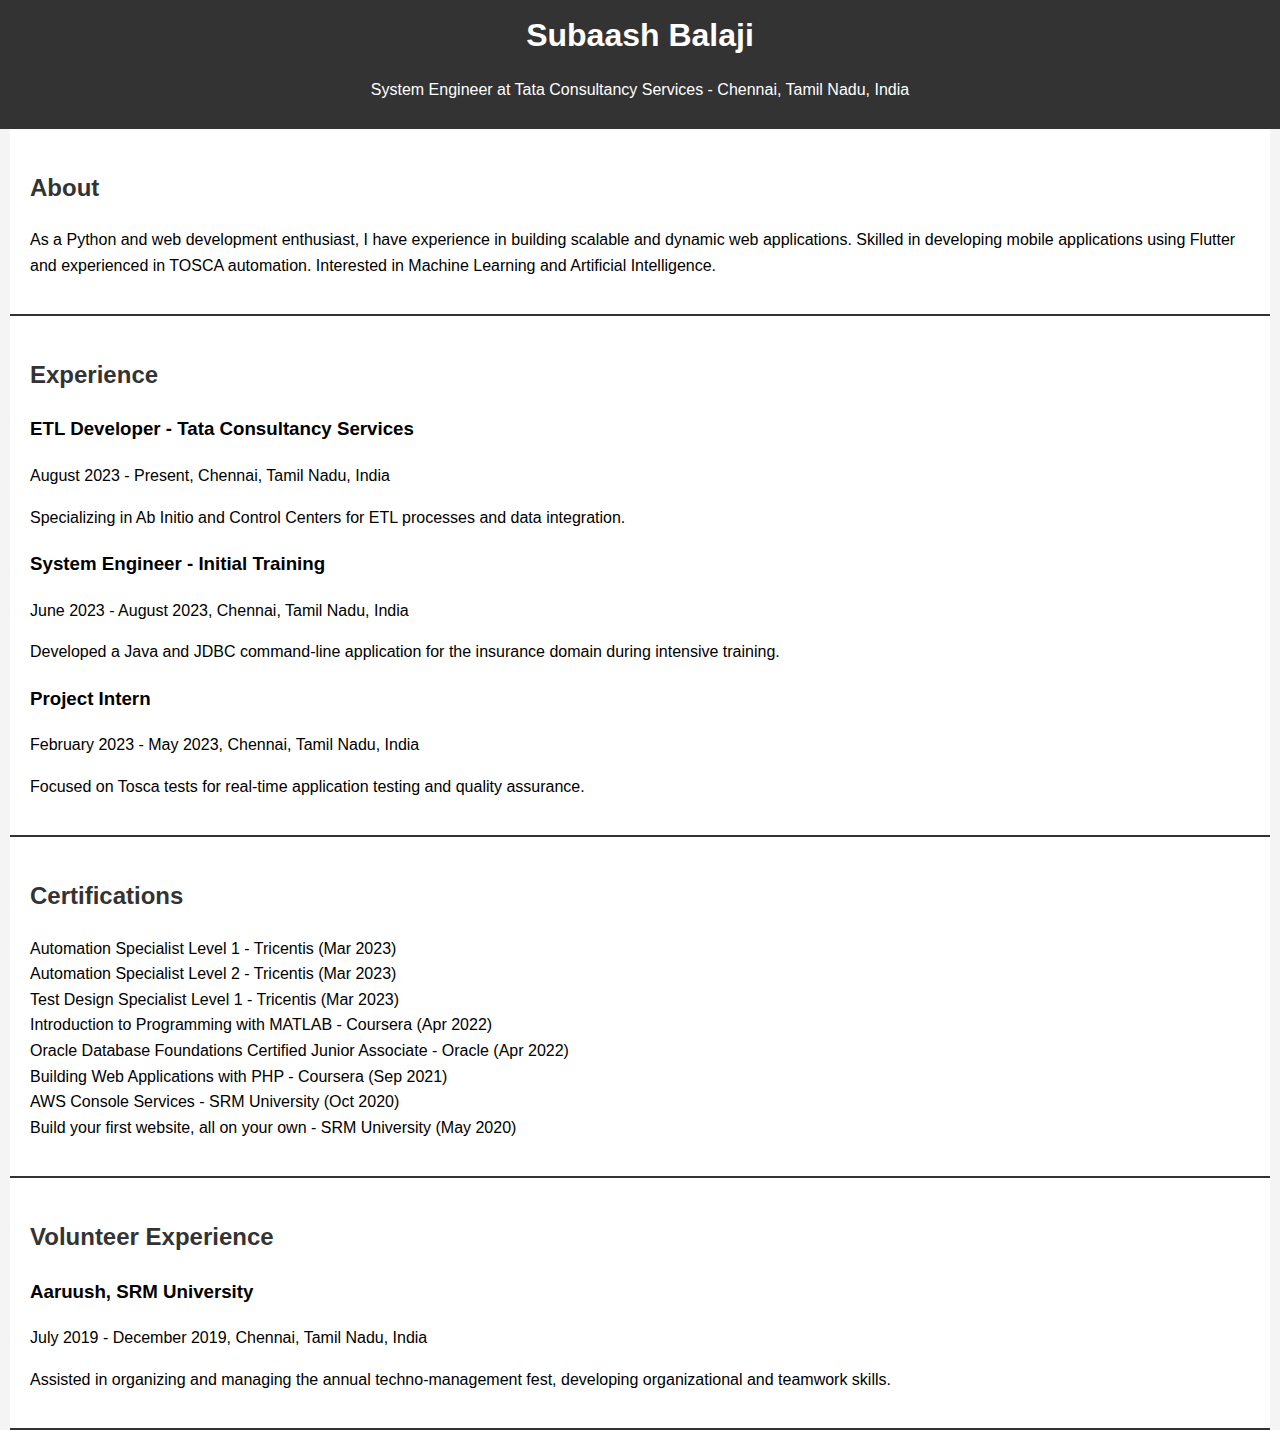
==== index.html @ b6aaf57f "Add files via upload" ====
<!DOCTYPE html>
<html lang="en">
<head>
    <meta charset="UTF-8">
    <meta name="viewport" content="width=device-width, initial-scale=1.0">
    <title>Subaash Balaji's Portfolio</title>
    <link rel="stylesheet" href="styles.css">
</head>
<body>
    <header>
        <h1>Subaash Balaji</h1>
        <p>System Engineer at Tata Consultancy Services - Chennai, Tamil Nadu, India</p>
    </header>
    <section id="about">
        <h2>About</h2>
        <p>As a Python and web development enthusiast, I have experience in building scalable and dynamic web applications. Skilled in developing mobile applications using Flutter and experienced in TOSCA automation. Interested in Machine Learning and Artificial Intelligence.</p>
    </section>
    <section id="experience">
        <h2>Experience</h2>
        <h3>ETL Developer - Tata Consultancy Services</h3>
        <p>August 2023 - Present, Chennai, Tamil Nadu, India</p>
        <p>Specializing in Ab Initio and Control Centers for ETL processes and data integration.</p>

        <h3>System Engineer - Initial Training</h3>
        <p>June 2023 - August 2023, Chennai, Tamil Nadu, India</p>
        <p>Developed a Java and JDBC command-line application for the insurance domain during intensive training.</p>

        <h3>Project Intern</h3>
        <p>February 2023 - May 2023, Chennai, Tamil Nadu, India</p>
        <p>Focused on Tosca tests for real-time application testing and quality assurance.</p>
    </section>
    <section id="certifications">
        <h2>Certifications</h2>
        <ul>
            <li>Automation Specialist Level 1 - Tricentis (Mar 2023)</li>
            <li>Automation Specialist Level 2 - Tricentis (Mar 2023)</li>
            <li>Test Design Specialist Level 1 - Tricentis (Mar 2023)</li>
            <li>Introduction to Programming with MATLAB - Coursera (Apr 2022)</li>
            <li>Oracle Database Foundations Certified Junior Associate - Oracle (Apr 2022)</li>
            <li>Building Web Applications with PHP - Coursera (Sep 2021)</li>
            <li>AWS Console Services - SRM University (Oct 2020)</li>
            <li>Build your first website, all on your own - SRM University (May 2020)</li>
        </ul>
    </section>
    <section id="volunteer">
        <h2>Volunteer Experience</h2>
        <h3>Aaruush, SRM University</h3>
        <p>July 2019 - December 2019, Chennai, Tamil Nadu, India</p>
        <p>Assisted in organizing and managing the annual techno-management fest, developing organizational and teamwork skills.</p>
    </section>
</body>
</html>
---- styles.css ----
/* styles.css */
body {
    font-family: Arial, sans-serif;
    line-height: 1.6;
    margin: 0;
    padding: 0;
    background: #f4f4f4;
}

header {
    background: #333;
    color: #fff;
    padding: 10px 20px;
    text-align: center;
}

header h1 {
    margin: 0;
}

section {
    padding: 20px;
    margin: 0 10px;
    background: #fff;
    border-bottom: 2px solid #333;
}

h2 {
    color: #333;
}

ul {
    list-style-type: none;
    padding: 0;
}
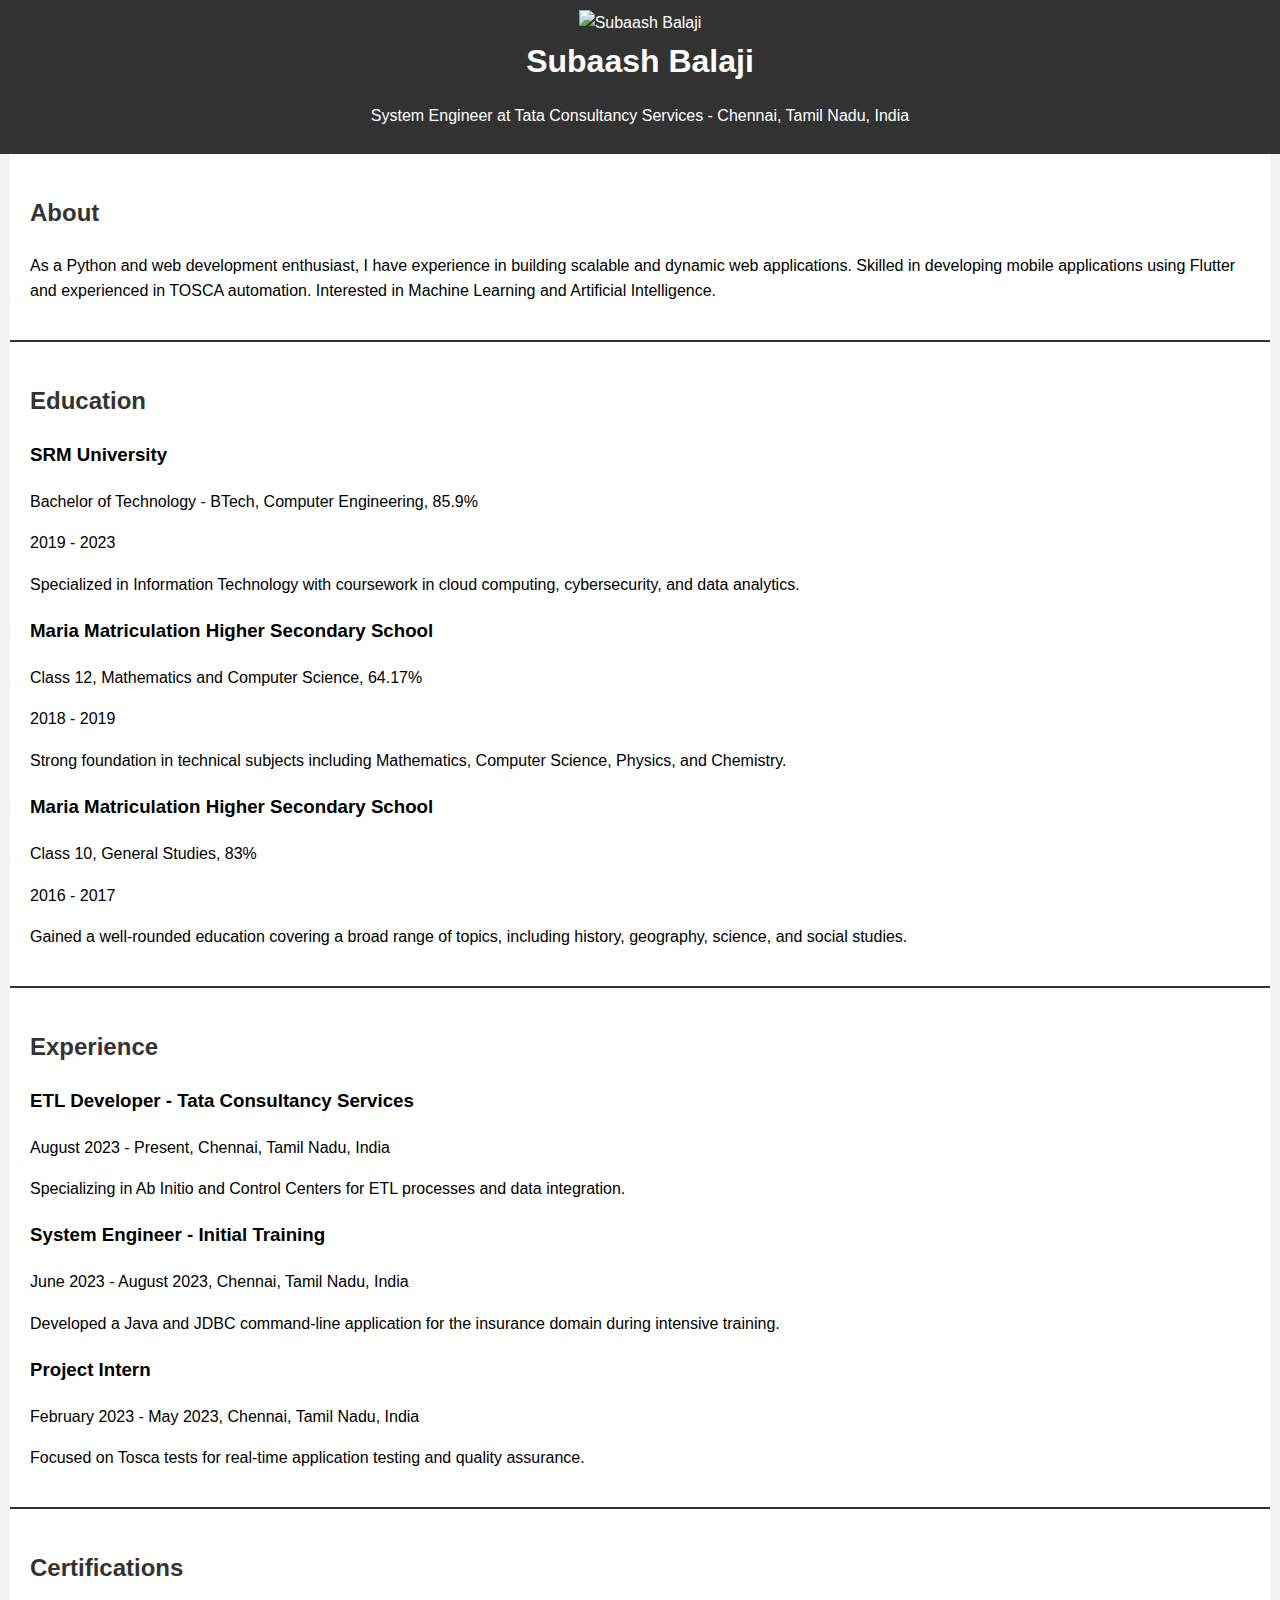
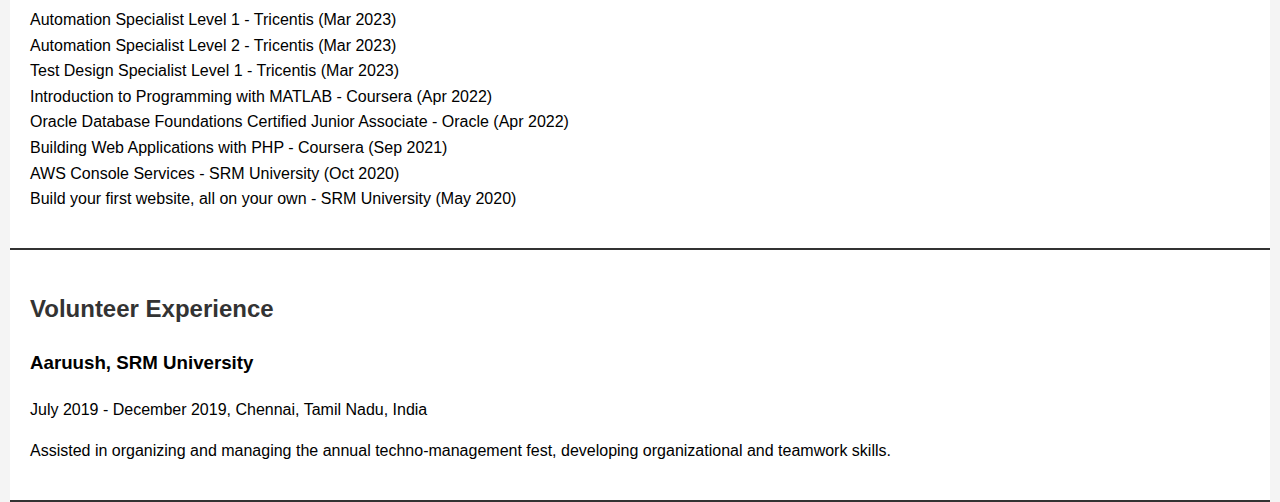
==== commit c701f946: "index.html" ====
--- a/index.html
+++ b/index.html
@@ -8,6 +8,7 @@
 </head>
 <body>
     <header>
+        <img src="path_to_your_photo.jpg" alt="Subaash Balaji" class="profile-photo">
         <h1>Subaash Balaji</h1>
         <p>System Engineer at Tata Consultancy Services - Chennai, Tamil Nadu, India</p>
     </header>
@@ -15,19 +16,44 @@
         <h2>About</h2>
         <p>As a Python and web development enthusiast, I have experience in building scalable and dynamic web applications. Skilled in developing mobile applications using Flutter and experienced in TOSCA automation. Interested in Machine Learning and Artificial Intelligence.</p>
     </section>
+    <section id="education">
+        <h2>Education</h2>
+        <div class="education-block">
+            <h3>SRM University</h3>
+            <p>Bachelor of Technology - BTech, Computer Engineering, 85.9%</p>
+            <p>2019 - 2023</p>
+            <p>Specialized in Information Technology with coursework in cloud computing, cybersecurity, and data analytics.</p>
+        </div>
+        <div class="education-block">
+            <h3>Maria Matriculation Higher Secondary School</h3>
+            <p>Class 12, Mathematics and Computer Science, 64.17%</p>
+            <p>2018 - 2019</p>
+            <p>Strong foundation in technical subjects including Mathematics, Computer Science, Physics, and Chemistry.</p>
+        </div>
+        <div class="education-block">
+            <h3>Maria Matriculation Higher Secondary School</h3>
+            <p>Class 10, General Studies, 83%</p>
+            <p>2016 - 2017</p>
+            <p>Gained a well-rounded education covering a broad range of topics, including history, geography, science, and social studies.</p>
+        </div>
+    </section>
     <section id="experience">
         <h2>Experience</h2>
-        <h3>ETL Developer - Tata Consultancy Services</h3>
-        <p>August 2023 - Present, Chennai, Tamil Nadu, India</p>
-        <p>Specializing in Ab Initio and Control Centers for ETL processes and data integration.</p>
-
-        <h3>System Engineer - Initial Training</h3>
-        <p>June 2023 - August 2023, Chennai, Tamil Nadu, India</p>
-        <p>Developed a Java and JDBC command-line application for the insurance domain during intensive training.</p>
-
-        <h3>Project Intern</h3>
-        <p>February 2023 - May 2023, Chennai, Tamil Nadu, India</p>
-        <p>Focused on Tosca tests for real-time application testing and quality assurance.</p>
+        <div class="job">
+            <h3>ETL Developer - Tata Consultancy Services</h3>
+            <p>August 2023 - Present, Chennai, Tamil Nadu, India</p>
+            <p>Specializing in Ab Initio and Control Centers for ETL processes and data integration.</p>
+        </div>
+        <div class="job">
+            <h3>System Engineer - Initial Training</h3>
+            <p>June 2023 - August 2023, Chennai, Tamil Nadu, India</p>
+            <p>Developed a Java and JDBC command-line application for the insurance domain during intensive training.</p>
+        </div>
+        <div class="job">
+            <h3>Project Intern</h3>
+            <p>February 2023 - May 2023, Chennai, Tamil Nadu, India</p>
+            <p>Focused on Tosca tests for real-time application testing and quality assurance.</p>
+        </div>
     </section>
     <section id="certifications">
         <h2>Certifications</h2>
@@ -44,9 +70,11 @@
     </section>
     <section id="volunteer">
         <h2>Volunteer Experience</h2>
-        <h3>Aaruush, SRM University</h3>
-        <p>July 2019 - December 2019, Chennai, Tamil Nadu, India</p>
-        <p>Assisted in organizing and managing the annual techno-management fest, developing organizational and teamwork skills.</p>
+        <div class="volunteer">
+            <h3>Aaruush, SRM University</h3>
+            <p>July 2019 - December 2019, Chennai, Tamil Nadu, India</p>
+            <p>Assisted in organizing and managing the annual techno-management fest, developing organizational and teamwork skills.</p>
+        </div>
     </section>
 </body>
 </html>
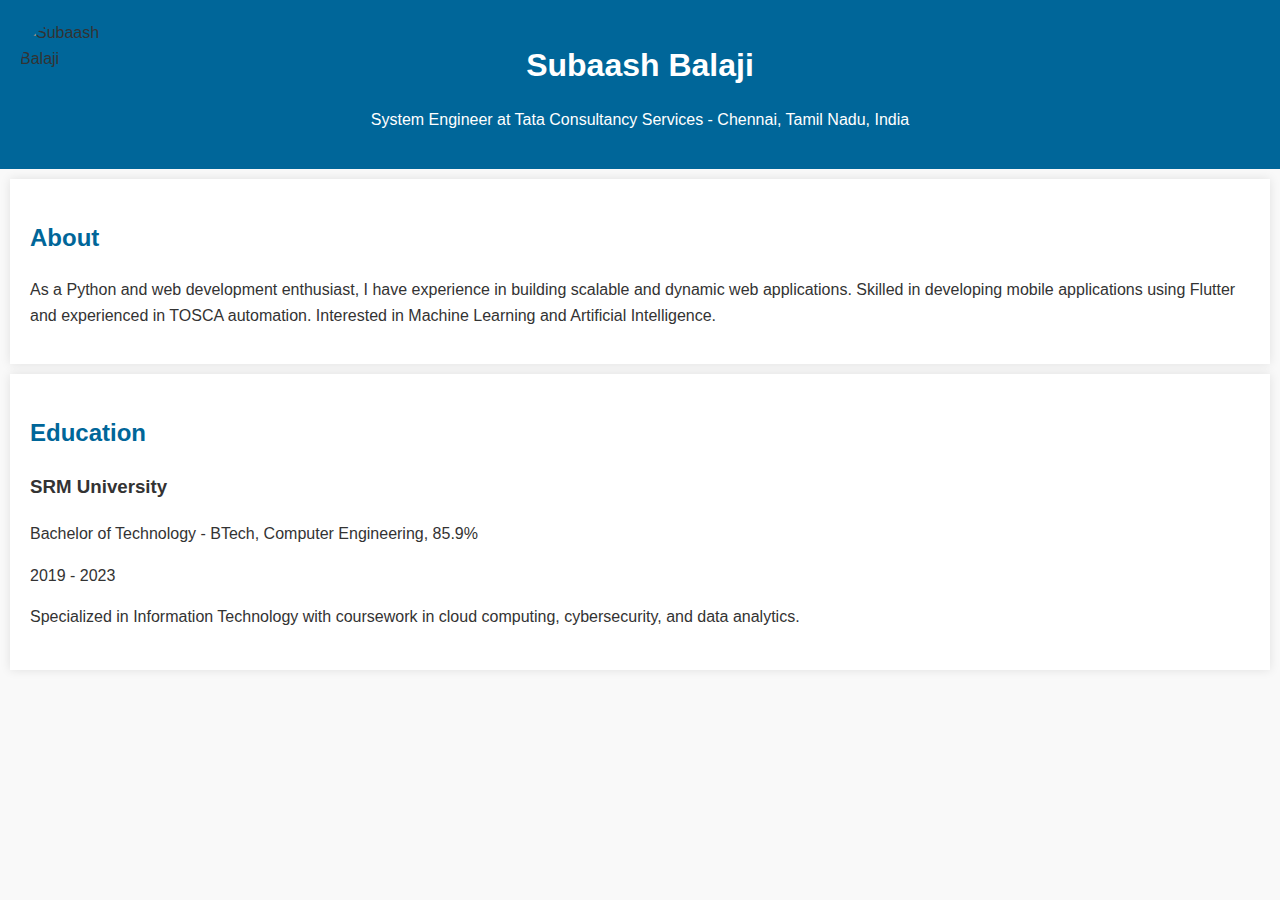
==== commit c32dff38: "index.html" ====
--- a/index.html
+++ b/index.html
@@ -8,11 +8,11 @@
 </head>
 <body>
     <header>
-        <img src="path_to_your_photo.jpg" alt="Subaash Balaji" class="profile-photo">
         <h1>Subaash Balaji</h1>
         <p>System Engineer at Tata Consultancy Services - Chennai, Tamil Nadu, India</p>
     </header>
     <section id="about">
+        <img src="path_to_your_photo.jpg" alt="Subaash Balaji" class="profile-photo">
         <h2>About</h2>
         <p>As a Python and web development enthusiast, I have experience in building scalable and dynamic web applications. Skilled in developing mobile applications using Flutter and experienced in TOSCA automation. Interested in Machine Learning and Artificial Intelligence.</p>
     </section>
@@ -24,57 +24,7 @@
             <p>2019 - 2023</p>
             <p>Specialized in Information Technology with coursework in cloud computing, cybersecurity, and data analytics.</p>
         </div>
-        <div class="education-block">
-            <h3>Maria Matriculation Higher Secondary School</h3>
-            <p>Class 12, Mathematics and Computer Science, 64.17%</p>
-            <p>2018 - 2019</p>
-            <p>Strong foundation in technical subjects including Mathematics, Computer Science, Physics, and Chemistry.</p>
-        </div>
-        <div class="education-block">
-            <h3>Maria Matriculation Higher Secondary School</h3>
-            <p>Class 10, General Studies, 83%</p>
-            <p>2016 - 2017</p>
-            <p>Gained a well-rounded education covering a broad range of topics, including history, geography, science, and social studies.</p>
-        </div>
     </section>
-    <section id="experience">
-        <h2>Experience</h2>
-        <div class="job">
-            <h3>ETL Developer - Tata Consultancy Services</h3>
-            <p>August 2023 - Present, Chennai, Tamil Nadu, India</p>
-            <p>Specializing in Ab Initio and Control Centers for ETL processes and data integration.</p>
-        </div>
-        <div class="job">
-            <h3>System Engineer - Initial Training</h3>
-            <p>June 2023 - August 2023, Chennai, Tamil Nadu, India</p>
-            <p>Developed a Java and JDBC command-line application for the insurance domain during intensive training.</p>
-        </div>
-        <div class="job">
-            <h3>Project Intern</h3>
-            <p>February 2023 - May 2023, Chennai, Tamil Nadu, India</p>
-            <p>Focused on Tosca tests for real-time application testing and quality assurance.</p>
-        </div>
-    </section>
-    <section id="certifications">
-        <h2>Certifications</h2>
-        <ul>
-            <li>Automation Specialist Level 1 - Tricentis (Mar 2023)</li>
-            <li>Automation Specialist Level 2 - Tricentis (Mar 2023)</li>
-            <li>Test Design Specialist Level 1 - Tricentis (Mar 2023)</li>
-            <li>Introduction to Programming with MATLAB - Coursera (Apr 2022)</li>
-            <li>Oracle Database Foundations Certified Junior Associate - Oracle (Apr 2022)</li>
-            <li>Building Web Applications with PHP - Coursera (Sep 2021)</li>
-            <li>AWS Console Services - SRM University (Oct 2020)</li>
-            <li>Build your first website, all on your own - SRM University (May 2020)</li>
-        </ul>
-    </section>
-    <section id="volunteer">
-        <h2>Volunteer Experience</h2>
-        <div class="volunteer">
-            <h3>Aaruush, SRM University</h3>
-            <p>July 2019 - December 2019, Chennai, Tamil Nadu, India</p>
-            <p>Assisted in organizing and managing the annual techno-management fest, developing organizational and teamwork skills.</p>
-        </div>
-    </section>
+    <!-- Additional sections for experience, certifications, and volunteer work -->
 </body>
 </html>
--- a/styles.css
+++ b/styles.css
@@ -1,35 +1,51 @@
 /* styles.css */
 body {
-    font-family: Arial, sans-serif;
+    font-family: 'Segoe UI', Tahoma, Geneva, Verdana, sans-serif;
     line-height: 1.6;
     margin: 0;
     padding: 0;
-    background: #f4f4f4;
+    background: #f9f9f9;
+    color: #333;
 }
 
 header {
-    background: #333;
-    color: #fff;
-    padding: 10px 20px;
+    background: #006699;
+    color: #ffffff;
+    padding: 20px 10px;
     text-align: center;
+    position: relative;
+}
+
+.profile-photo {
+    width: 100px;
+    height: 100px;
+    border-radius: 50%;
+    position: absolute;
+    top: 20px;
+    left: 20px;
 }
 
 header h1 {
     margin: 0;
+    padding-top: 20px;
 }
 
 section {
     padding: 20px;
-    margin: 0 10px;
-    background: #fff;
-    border-bottom: 2px solid #333;
+    margin: 10px;
+    background: #ffffff;
+    box-shadow: 0 0 10px rgba(0,0,0,0.1);
 }
 
 h2 {
-    color: #333;
+    color: #006699;
 }
 
 ul {
     list-style-type: none;
     padding: 0;
 }
+
+.education-block, .job, .volunteer {
+    margin-bottom: 20px;
+}
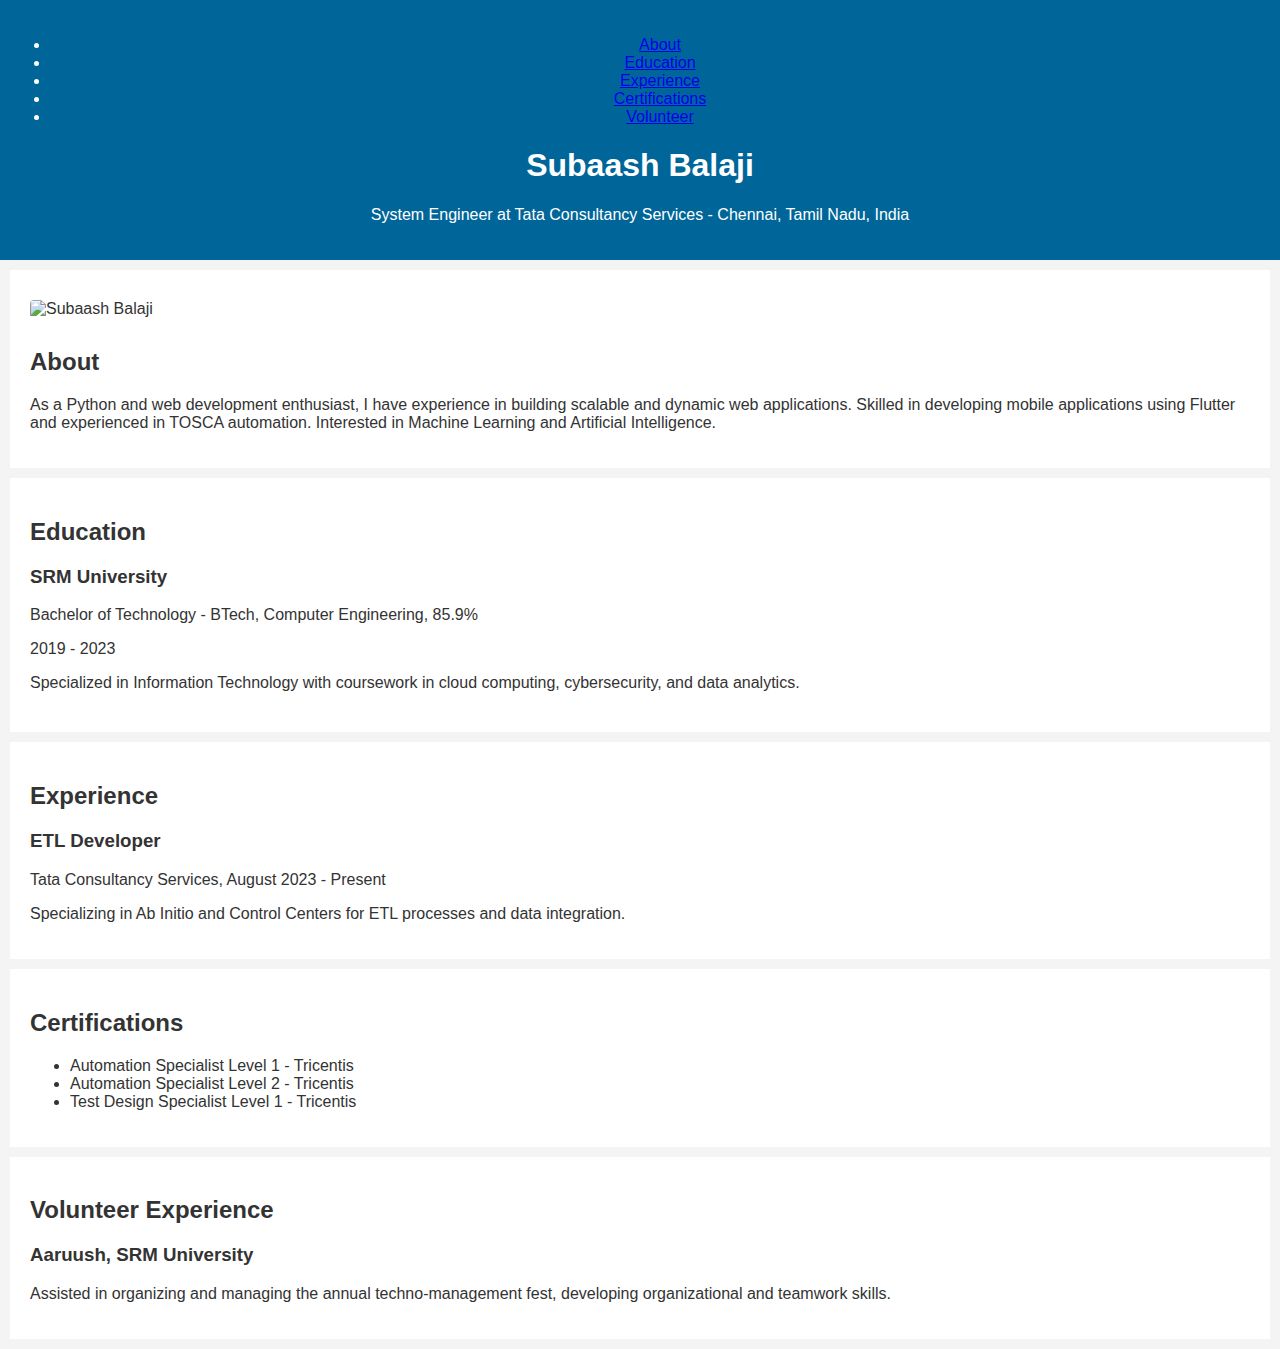
==== commit 77cc3b38: "index.html" ====
--- a/index.html
+++ b/index.html
@@ -5,26 +5,60 @@
     <meta name="viewport" content="width=device-width, initial-scale=1.0">
     <title>Subaash Balaji's Portfolio</title>
     <link rel="stylesheet" href="styles.css">
+    <script src="script.js" defer></script>
 </head>
 <body>
     <header>
+        <nav>
+            <ul>
+                <li><a href="#about">About</a></li>
+                <li><a href="#education">Education</a></li>
+                <li><a href="#experience">Experience</a></li>
+                <li><a href="#certifications">Certifications</a></li>
+                <li><a href="#volunteer">Volunteer</a></li>
+            </ul>
+        </nav>
         <h1>Subaash Balaji</h1>
         <p>System Engineer at Tata Consultancy Services - Chennai, Tamil Nadu, India</p>
     </header>
-    <section id="about">
-        <img src="path_to_your_photo.jpg" alt="Subaash Balaji" class="profile-photo">
-        <h2>About</h2>
-        <p>As a Python and web development enthusiast, I have experience in building scalable and dynamic web applications. Skilled in developing mobile applications using Flutter and experienced in TOSCA automation. Interested in Machine Learning and Artificial Intelligence.</p>
-    </section>
-    <section id="education">
-        <h2>Education</h2>
-        <div class="education-block">
-            <h3>SRM University</h3>
-            <p>Bachelor of Technology - BTech, Computer Engineering, 85.9%</p>
-            <p>2019 - 2023</p>
-            <p>Specialized in Information Technology with coursework in cloud computing, cybersecurity, and data analytics.</p>
-        </div>
-    </section>
-    <!-- Additional sections for experience, certifications, and volunteer work -->
+    <main>
+        <section id="about">
+            <img src="path_to_your_photo.jpg" alt="Subaash Balaji" class="profile-photo">
+            <h2>About</h2>
+            <p>As a Python and web development enthusiast, I have experience in building scalable and dynamic web applications. Skilled in developing mobile applications using Flutter and experienced in TOSCA automation. Interested in Machine Learning and Artificial Intelligence.</p>
+        </section>
+        <section id="education">
+            <h2>Education</h2>
+            <div class="education-block">
+                <h3>SRM University</h3>
+                <p>Bachelor of Technology - BTech, Computer Engineering, 85.9%</p>
+                <p>2019 - 2023</p>
+                <p>Specialized in Information Technology with coursework in cloud computing, cybersecurity, and data analytics.</p>
+            </div>
+        </section>
+        <section id="experience">
+            <h2>Experience</h2>
+            <div class="experience-block">
+                <h3>ETL Developer</h3>
+                <p>Tata Consultancy Services, August 2023 - Present</p>
+                <p>Specializing in Ab Initio and Control Centers for ETL processes and data integration.</p>
+            </div>
+        </section>
+        <section id="certifications">
+            <h2>Certifications</h2>
+            <ul>
+                <li>Automation Specialist Level 1 - Tricentis</li>
+                <li>Automation Specialist Level 2 - Tricentis</li>
+                <li>Test Design Specialist Level 1 - Tricentis</li>
+            </ul>
+        </section>
+        <section id="volunteer">
+            <h2>Volunteer Experience</h2>
+            <div class="volunteer-block">
+                <h3>Aaruush, SRM University</h3>
+                <p>Assisted in organizing and managing the annual techno-management fest, developing organizational and teamwork skills.</p>
+            </div>
+        </section>
+    </main>
 </body>
 </html>
--- a/styles.css
+++ b/styles.css
@@ -1,51 +1,35 @@
 /* styles.css */
 body {
     font-family: 'Segoe UI', Tahoma, Geneva, Verdana, sans-serif;
-    line-height: 1.6;
     margin: 0;
     padding: 0;
-    background: #f9f9f9;
+    background: #f4f4f4;
     color: #333;
 }
 
 header {
     background: #006699;
-    color: #ffffff;
+    color: #fff;
     padding: 20px 10px;
     text-align: center;
-    position: relative;
 }
 
 .profile-photo {
-    width: 100px;
-    height: 100px;
-    border-radius: 50%;
-    position: absolute;
-    top: 20px;
-    left: 20px;
-}
-
-header h1 {
-    margin: 0;
-    padding-top: 20px;
+    float: centre; /* Aligns the photo to the left */
+    width: 200px; /* Adjust width as needed */
+    height: auto;
+    margin: 10px 20px 10px 0; /* Adjust margins to space text from image */
+    border-radius: 4px; /* Optional: for rounded corners */
 }
 
 section {
+    clear: both;
     padding: 20px;
     margin: 10px;
-    background: #ffffff;
-    box-shadow: 0 0 10px rgba(0,0,0,0.1);
+    background: #fff;
+    overflow: auto; /* Clears float for the section */
 }
 
-h2 {
-    color: #006699;
-}
-
-ul {
-    list-style-type: none;
-    padding: 0;
-}
-
-.education-block, .job, .volunteer {
+.education-block {
     margin-bottom: 20px;
 }
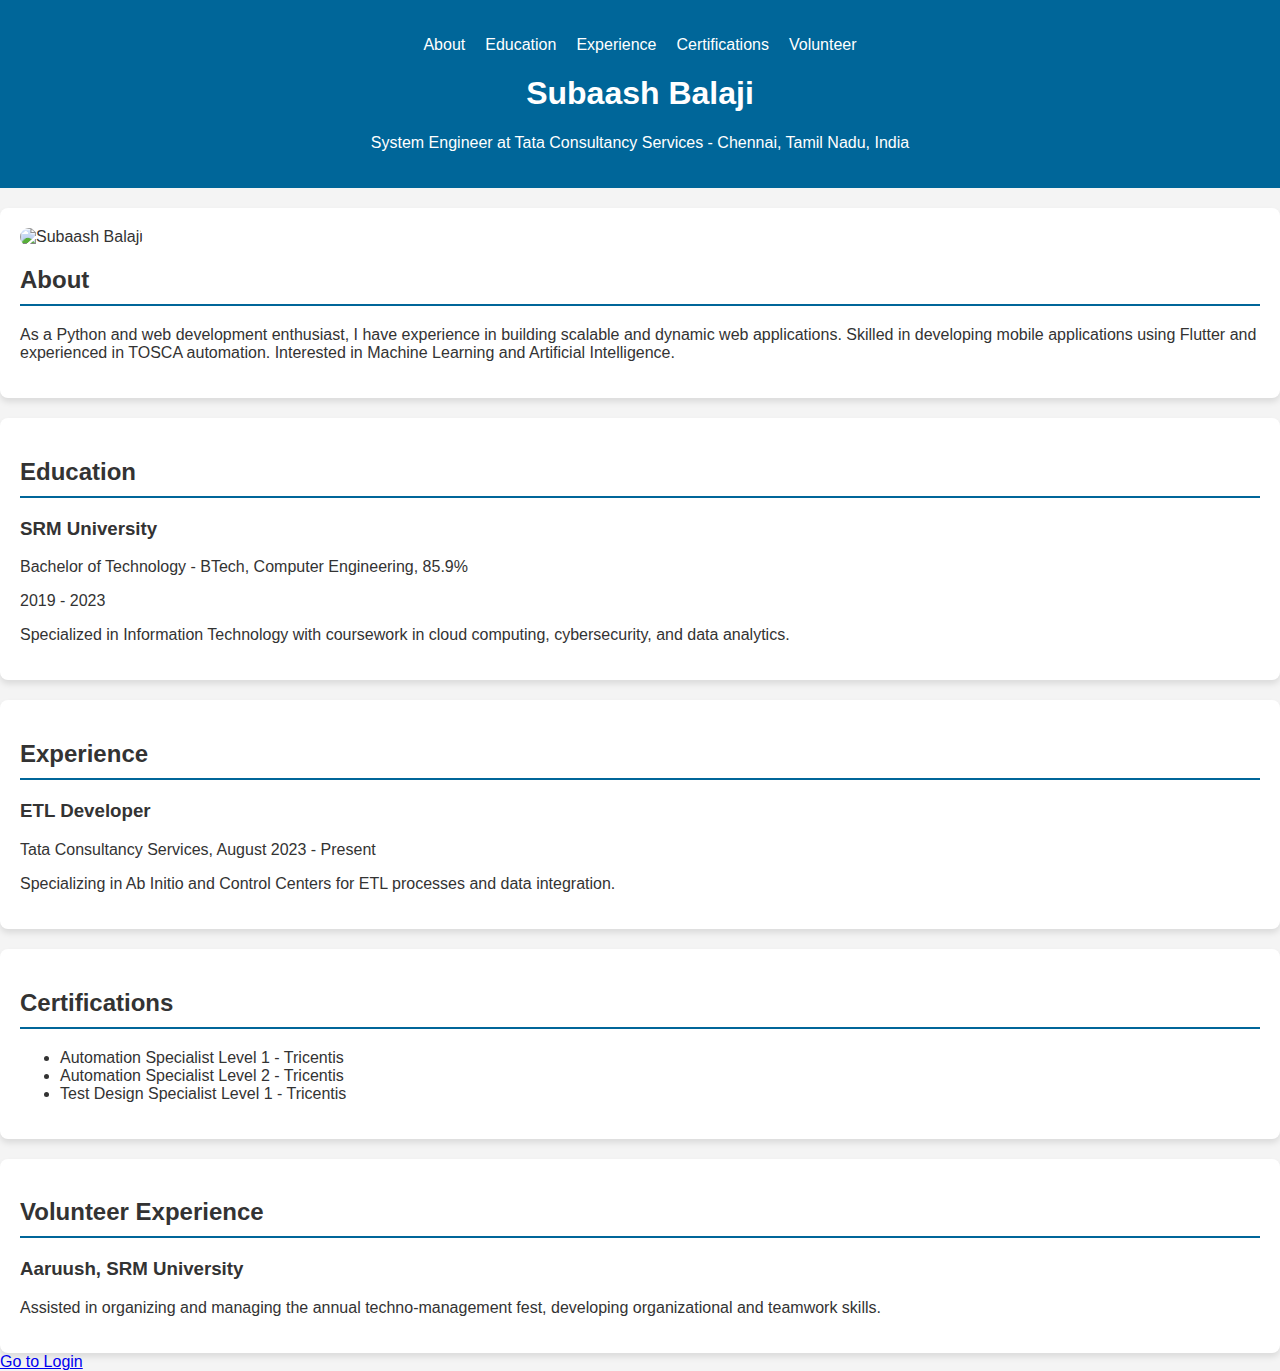
==== commit c3ff09d2: "Update index.html" ====
--- a/index.html
+++ b/index.html
@@ -60,5 +60,6 @@
             </div>
         </section>
     </main>
+    <a href="login.html" class="login-button">Go to Login</a>
 </body>
 </html>
--- a/styles.css
+++ b/styles.css
@@ -1,6 +1,6 @@
 /* styles.css */
 body {
-    font-family: 'Segoe UI', Tahoma, Geneva, Verdana, sans-serif;
+    font-family: Arial, sans-serif;
     margin: 0;
     padding: 0;
     background: #f4f4f4;
@@ -9,27 +9,49 @@
 
 header {
     background: #006699;
-    color: #fff;
-    padding: 20px 10px;
+    color: white;
+    padding: 20px;
     text-align: center;
 }
 
+nav ul {
+    display: flex;
+    justify-content: center;
+    list-style-type: none;
+    padding: 0;
+}
+
+nav ul li {
+    margin: 0 10px;
+}
+
+nav ul li a {
+    color: white;
+    text-decoration: none;
+}
+
 .profile-photo {
-    float: centre; /* Aligns the photo to the left */
-    width: 200px; /* Adjust width as needed */
+    float: center;
+    width: 200px;
     height: auto;
-    margin: 10px 20px 10px 0; /* Adjust margins to space text from image */
-    border-radius: 4px; /* Optional: for rounded corners */
+    margin-right: 20px;
+    border-radius: 10px;
 }
 
 section {
     clear: both;
     padding: 20px;
-    margin: 10px;
-    background: #fff;
-    overflow: auto; /* Clears float for the section */
+    margin-top: 20px;
+    background: white;
+    border-radius: 8px;
+    box-shadow: 0 4px 6px rgba(0,0,0,0.1);
 }
 
-.education-block {
-    margin-bottom: 20px;
+h2 {
+    border-bottom: 2px solid #006699;
+    padding-bottom: 10px;
 }
+
+.main {
+    padding: 20px;
+}
